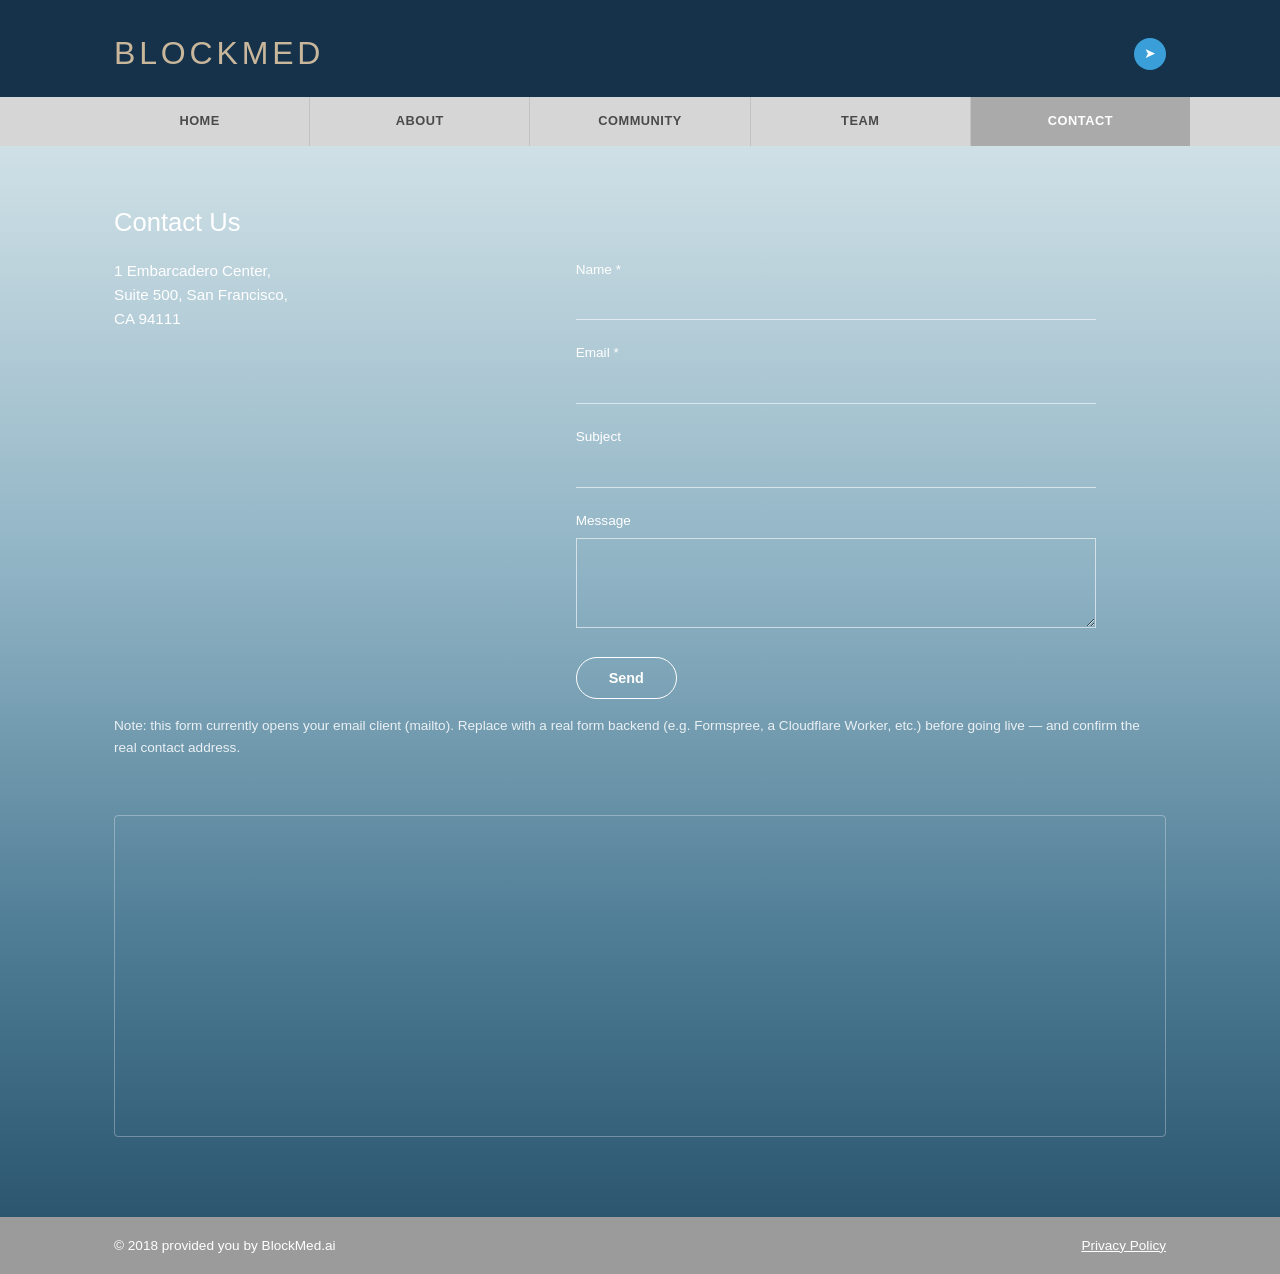
==== contact.html @ 5b70be2b "Add files via upload" ====
<!DOCTYPE html>
<html lang="en">
<head>
<meta charset="UTF-8">
<meta name="viewport" content="width=device-width, initial-scale=1.0">
<title>BlockMed — Contact</title>
<link rel="stylesheet" href="style.css">
</head>
<body>

<header class="site-header bg-ocean">
  <div class="wrap">
    <a class="logo" href="index.html">BlockMed</a>
    <a class="social-icon" href="#" aria-label="Telegram">&#10148;</a>
  </div>
</header>
<nav class="site-nav">
  <ul>
    <li><a href="index.html">Home</a></li>
    <li><a href="about.html">About</a></li>
    <li><a href="community.html">Community</a></li>
    <li><a href="team.html">Team</a></li>
    <li><a href="contact.html" class="active">Contact</a></li>
  </ul>
</nav>

<main class="bg-ocean">
  <div class="wrap">
    <h1 class="page-title" style="color:#fff;">Contact Us</h1>

    <div class="contact-layout">
      <div class="address">1 Embarcadero Center,<br>Suite 500, San Francisco,<br>CA 94111</div>

      <form class="form-card" action="mailto:contact@blockmed.ai" method="post" enctype="text/plain">
        <label for="name">Name *</label>
        <input id="name" name="name" type="text" required>

        <label for="email">Email *</label>
        <input id="email" name="email" type="email" required>

        <label for="subject">Subject</label>
        <input id="subject" name="subject" type="text">

        <label for="message">Message</label>
        <textarea id="message" name="message"></textarea>

        <button type="submit">Send</button>
      </form>
    </div>

    <p style="color:rgba(255,255,255,0.85); font-size:0.85rem; margin-top:16px;">
      Note: this form currently opens your email client (mailto). Replace with a real form
      backend (e.g. Formspree, a Cloudflare Worker, etc.) before going live — and confirm the
      real contact address.
    </p>

    <div class="map-embed">
      <iframe
        src="https://www.google.com/maps?q=1+Embarcadero+Center,+San+Francisco,+CA+94111&output=embed"
        loading="lazy"
        referrerpolicy="no-referrer-when-downgrade"
        title="Map"></iframe>
    </div>
  </div>
</main>

<footer class="site-footer">
  <div class="wrap">
    <span>&copy; 2018 provided you by BlockMed.ai</span>
    <a href="#">Privacy Policy</a>
  </div>
</footer>

</body>
</html>
---- style.css ----
/* BlockMed — shared styles (matched to live Wix site screenshots) */
:root {
  --header-bg: #15324a;
  --nav-bg: #d6d6d6;
  --nav-active: #aaaaaa;
  --nav-text: #4a4a4a;
  --footer-bg: #9b9b9b;
  --text: #4a4a4a;
  --text-dim: #7a7a7a;
  --wordmark: #c9b79c;
  --accent: #1693c9;
  --max-width: 1100px;
}

* { box-sizing: border-box; }

html, body {
  margin: 0;
  padding: 0;
  background: #ffffff;
  color: var(--text);
  font-family: "Helvetica Neue", Helvetica, Arial, sans-serif;
  line-height: 1.6;
}

a { color: var(--accent); text-decoration: none; }
a:hover { text-decoration: underline; }

.wrap {
  max-width: var(--max-width);
  margin: 0 auto;
  padding: 0 24px;
}

/* Header */
header.site-header {
  background: var(--header-bg);
  padding: 28px 0 18px;
  position: relative;
}

header.site-header .wrap {
  display: flex;
  align-items: center;
  justify-content: space-between;
}

.logo {
  font-weight: 300;
  font-size: 2rem;
  letter-spacing: 0.12em;
  color: var(--wordmark);
  text-transform: uppercase;
}

.social-icon {
  width: 32px;
  height: 32px;
  border-radius: 50%;
  background: #3a9fd8;
  display: flex;
  align-items: center;
  justify-content: center;
  color: #fff;
  font-size: 0.9rem;
}

/* Nav (Wix-style tab bar) */
nav.site-nav {
  background: var(--nav-bg);
}

nav.site-nav ul {
  display: flex;
  list-style: none;
  margin: 0;
  padding: 0;
  max-width: var(--max-width);
  margin: 0 auto;
}

nav.site-nav li {
  flex: 1;
  text-align: center;
  border-right: 1px solid #c2c2c2;
}

nav.site-nav li:last-child { border-right: none; }

nav.site-nav a {
  display: block;
  padding: 14px 10px;
  color: var(--nav-text);
  font-size: 0.8rem;
  font-weight: 600;
  letter-spacing: 0.04em;
  text-transform: uppercase;
}

nav.site-nav a:hover,
nav.site-nav a.active {
  background: var(--nav-active);
  color: #fff;
  text-decoration: none;
}

@media (max-width: 720px) {
  nav.site-nav ul { flex-wrap: wrap; }
  nav.site-nav li { flex: 1 1 33%; border-bottom: 1px solid #c2c2c2; }
  header.site-header .wrap { flex-direction: column; gap: 12px; text-align: center; }
}

/* Page background themes, matched per-page to screenshots */
.bg-network {
  background:
    radial-gradient(circle at 30% 20%, rgba(255,255,255,0.08) 0, transparent 2%),
    radial-gradient(circle at 60% 50%, rgba(255,255,255,0.06) 0, transparent 2%),
    radial-gradient(circle at 80% 80%, rgba(255,255,255,0.08) 0, transparent 2%),
    linear-gradient(160deg, #16324a, #0c2236);
  background-size: 60px 60px, 80px 80px, 70px 70px, cover;
}

.bg-ocean {
  background: linear-gradient(180deg, #cfe0e6 0%, #8fb3c4 40%, #4d7b94 75%, #2c5670 100%);
}

.bg-bokeh {
  background:
    radial-gradient(circle at 15% 20%, rgba(120,180,220,0.5) 0, transparent 8%),
    radial-gradient(circle at 70% 60%, rgba(120,180,220,0.4) 0, transparent 10%),
    radial-gradient(circle at 40% 85%, rgba(120,180,220,0.3) 0, transparent 9%),
    linear-gradient(160deg, #0e2c44, #163d5c);
}

.bg-blue {
  background: #4a82a8;
}

.bg-white { background: #ffffff; }

/* Hero (home) */
.hero {
  padding: 90px 0 70px;
  text-align: center;
  color: #fff;
}

.hero .wordmark-large {
  font-size: clamp(2.2rem, 5vw, 3.4rem);
  font-weight: 300;
  letter-spacing: 0.15em;
  margin: 0 0 16px;
}

.hero .lede {
  max-width: 640px;
  margin: 0 auto;
  font-size: 1.05rem;
  color: rgba(255,255,255,0.85);
}

/* Three-feature strip on home */
.feature-strip {
  display: grid;
  grid-template-columns: repeat(auto-fit, minmax(260px, 1fr));
}

.feature-strip .feature {
  padding: 48px 36px;
  color: #fff;
  background:
    repeating-linear-gradient(135deg, rgba(255,255,255,0.06) 0 2px, transparent 2px 14px),
    linear-gradient(160deg, #0f2840, #173a56);
}

.feature-strip .feature:nth-child(2) {
  background:
    repeating-linear-gradient(45deg, rgba(255,255,255,0.06) 0 2px, transparent 2px 14px),
    linear-gradient(160deg, #11304a, #1b425f);
}

.feature-strip .feature:nth-child(3) {
  background:
    repeating-linear-gradient(135deg, rgba(255,255,255,0.06) 0 2px, transparent 2px 14px),
    linear-gradient(160deg, #0f2840, #173a56);
}

.feature h3 {
  font-weight: 400;
  letter-spacing: 0.04em;
  margin: 0 0 14px;
  font-size: 1.1rem;
}

.feature p {
  color: rgba(255,255,255,0.8);
  font-size: 0.92rem;
  margin: 0;
}

/* Generic page content */
main { padding: 56px 0 80px; }

.page-title {
  font-size: 1.6rem;
  font-weight: 400;
  margin: 0 0 16px;
  color: #333;
}

.page-subtitle {
  color: var(--text-dim);
  margin: 0 0 40px;
  max-width: 680px;
}

.prose p {
  color: var(--text-dim);
  max-width: 760px;
  margin: 0 auto 22px;
  text-align: center;
}

/* About — resource grid (PDF / Github icons) */
.resource-grid {
  display: grid;
  grid-template-columns: repeat(auto-fit, minmax(180px, 1fr));
  gap: 32px;
  margin-top: 48px;
  text-align: center;
}

.resource-grid .icon {
  font-size: 2.4rem;
  margin-bottom: 10px;
  display: block;
}

.resource-grid .icon.pdf { color: #e0463e; }
.resource-grid .icon.github { color: #222; }

.resource-grid a {
  color: var(--text);
  font-weight: 600;
  text-decoration: underline;
}

.resource-grid p {
  margin: 8px 0 0;
  color: var(--text-dim);
  font-size: 0.9rem;
}

/* Community — white cards over photo background */
.grid {
  display: grid;
  grid-template-columns: repeat(auto-fit, minmax(220px, 1fr));
  gap: 24px;
  margin-top: 40px;
}

.card {
  background: #fff;
  border: 1px solid #ddd;
  padding: 60px 24px;
  text-align: center;
  font-style: italic;
  font-size: 1.05rem;
  color: #333;
}

/* Team */
.team-grid {
  display: grid;
  grid-template-columns: repeat(auto-fit, minmax(180px, 220px));
  gap: 28px;
  margin-top: 40px;
  justify-content: center;
}

.team-card { text-align: center; color: #fff; }

.avatar {
  width: 110px;
  height: 110px;
  border-radius: 50%;
  margin: 0 auto 18px;
  background: linear-gradient(135deg, #8fb3c4, #2c5670);
  border: 3px solid rgba(255,255,255,0.4);
}

.team-card h3 { margin: 0 0 4px; font-weight: 500; }
.team-card p { color: rgba(255,255,255,0.75); margin: 0 0 10px; font-size: 0.9rem; }

/* Contact */
.contact-layout {
  display: grid;
  grid-template-columns: 1fr 1.4fr;
  gap: 40px;
  color: #fff;
}

.contact-layout .address {
  color: #fff;
  font-size: 0.95rem;
}

@media (max-width: 720px) {
  .contact-layout { grid-template-columns: 1fr; }
}

.map-embed {
  margin-top: 56px;
  border-radius: 4px;
  overflow: hidden;
  border: 1px solid rgba(255,255,255,0.3);
}

.map-embed iframe { width: 100%; height: 320px; border: 0; display: block; }

/* Forms */
.form-card { max-width: 520px; }

label {
  display: block;
  font-size: 0.85rem;
  margin: 0 0 6px;
  color: inherit;
}

input, select, textarea {
  width: 100%;
  background: transparent;
  border: none;
  border-bottom: 1px solid rgba(255,255,255,0.6);
  border-radius: 0;
  padding: 8px 2px;
  color: #fff;
  font-size: 0.95rem;
  margin-bottom: 22px;
}

select { color: #fff; }
select option { color: #000; }

textarea { resize: vertical; min-height: 90px; border: 1px solid rgba(255,255,255,0.6); }

button, .btn {
  background: transparent;
  color: inherit;
  border: 1px solid currentColor;
  border-radius: 999px;
  padding: 12px 32px;
  font-weight: 600;
  font-size: 0.9rem;
  cursor: pointer;
}

button:hover, .btn:hover { background: rgba(255,255,255,0.15); }

/* Footer */
footer.site-footer {
  background: var(--footer-bg);
  padding: 18px 0;
  color: #fff;
  font-size: 0.85rem;
}

footer.site-footer .wrap {
  display: flex;
  justify-content: space-between;
  flex-wrap: wrap;
  gap: 12px;
}

footer.site-footer a { color: #fff; text-decoration: underline; }
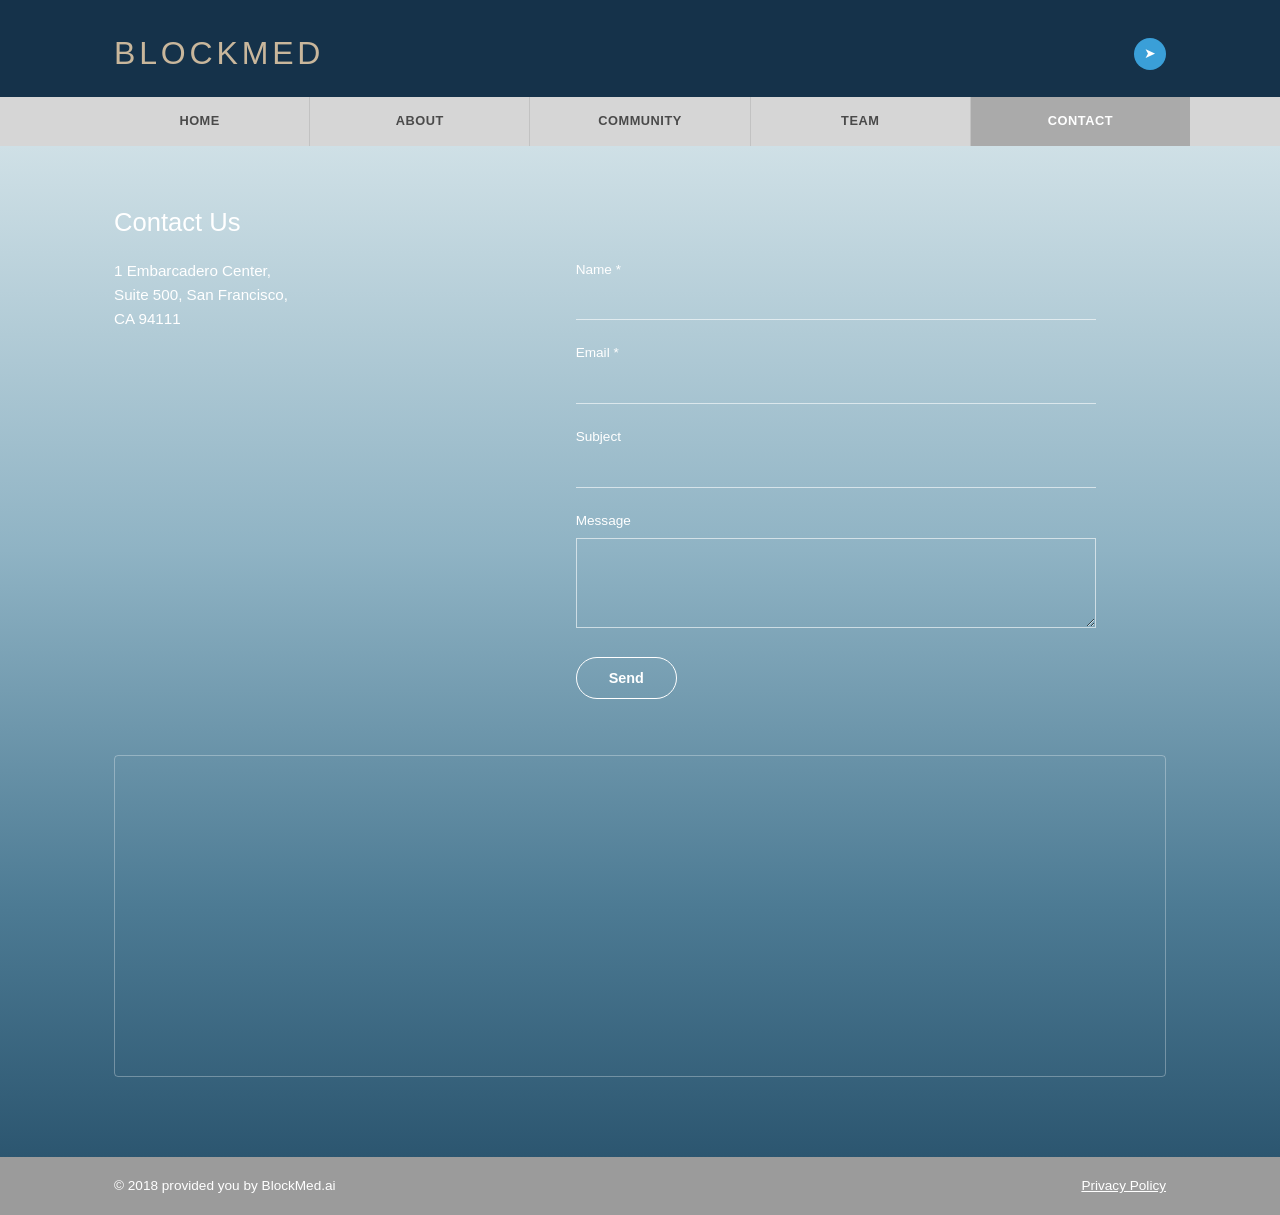
==== commit de989a17: "Update contact form: send to wc@blockmed.ai, remove dev note" ====
--- a/contact.html
+++ b/contact.html
@@ -31,7 +31,7 @@
     <div class="contact-layout">
       <div class="address">1 Embarcadero Center,<br>Suite 500, San Francisco,<br>CA 94111</div>
 
-      <form class="form-card" action="mailto:contact@blockmed.ai" method="post" enctype="text/plain">
+      <form class="form-card" id="contactForm">
         <label for="name">Name *</label>
         <input id="name" name="name" type="text" required>
 
@@ -47,12 +47,6 @@
         <button type="submit">Send</button>
       </form>
     </div>
-
-    <p style="color:rgba(255,255,255,0.85); font-size:0.85rem; margin-top:16px;">
-      Note: this form currently opens your email client (mailto). Replace with a real form
-      backend (e.g. Formspree, a Cloudflare Worker, etc.) before going live — and confirm the
-      real contact address.
-    </p>
 
     <div class="map-embed">
       <iframe
@@ -71,5 +65,19 @@
   </div>
 </footer>
 
+<script>
+  document.getElementById('contactForm').addEventListener('submit', function (e) {
+    e.preventDefault();
+    var name = document.getElementById('name').value.trim();
+    var email = document.getElementById('email').value.trim();
+    var subject = document.getElementById('subject').value.trim() || ('Website contact from ' + (name || 'visitor'));
+    var message = document.getElementById('message').value.trim();
+    var body = 'Name: ' + name + '\n' + 'Email: ' + email + '\n\n' + message;
+    window.location.href = 'mailto:wc@blockmed.ai'
+      + '?subject=' + encodeURIComponent(subject)
+      + '&body=' + encodeURIComponent(body);
+  });
+</script>
+
 </body>
 </html>
